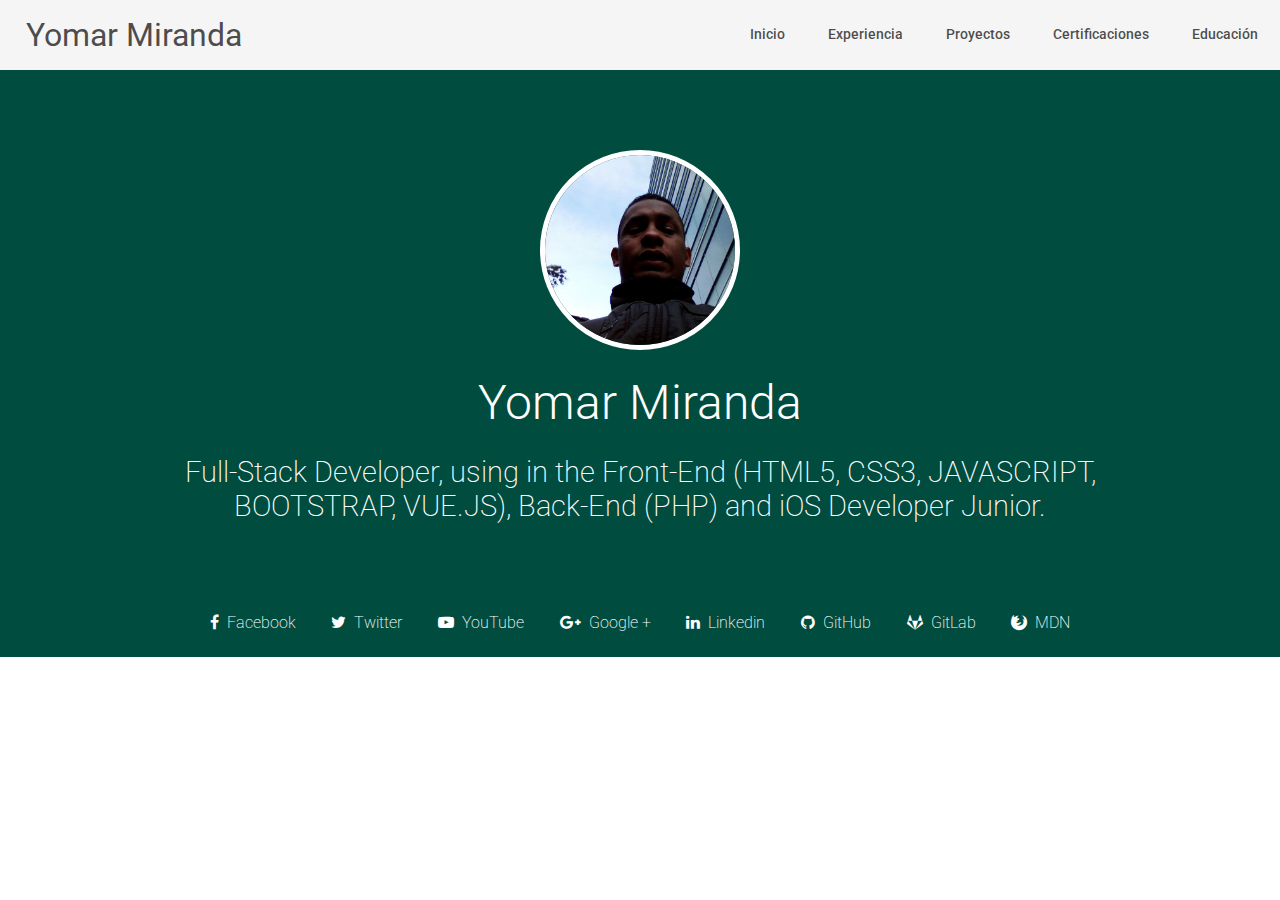
==== index.html @ 78ba44c2 "Cambiando flexbox por Grid, se renombraron algunas clases, se eliminó el margen que tenia el contene" ====
<!DOCTYPE html>
<html lang="es">
<head>
	<meta charset="utf-8">
	<meta http-equiv="X-UA-Compatible" content="IE=edge">
	<title>Yomar Miranda</title>
	<link rel="icon" href="images/favicon.ico" type="image/x-icon">
	<link rel="stylesheet" type="text/css" href="https://maxcdn.bootstrapcdn.com/font-awesome/4.7.0/css/font-awesome.min.css">
	<link href="https://fonts.googleapis.com/css?family=Roboto:100,100i,300,300i,400,400i,500,500i,700,700i,900,900i" rel="stylesheet">
	<link rel="stylesheet" href="css/style.css">
</head>
<body>
	<div class="container">
		<div class="nav">			
			<nav>
				<div class="logo">
					<a href="index.html">Yomar Miranda</a>				
				</div>

				<div class="menu">
					<ul>
						<li><a href="index.html">Inicio</a></li>
						<li><a href="experiencia.html">Experiencia</a></li>
						<li><a href="proyectos.html">Proyectos</a></li>
						<li><a href="certificaciones.html">Certificaciones</a></li>
						<li><a href="educacion.html">Educación</a></li>
					</ul>				
				</div>
			</nav>
		</div>

		<div class="main">
			<section class="content content-intro">
				<img src="images/perfil.jpg" alt="Yomar Miranda" class="intro-img">
				<h1 class="intro-titulo">Yomar Miranda</h1>
				<p class="intro-descripcion">
					Full-Stack Developer, using in the Front-End (HTML5, CSS3, JAVASCRIPT, BOOTSTRAP, VUE.JS), Back-End (PHP) and iOS Developer Junior.
				</p>
			</section>
		</div>

		<div class="footer">
			<footer>
				<div class="redes">
					<a href="https://www.facebook.com/yomar3092" target="_blank">
						<i class="fa fa-facebook" aria-hidden="true">&nbsp;</i>
						Facebook
					</a>

					<a href="https://twitter.com/yomar3092" target="_blank">
						<i class="fa fa-twitter" aria-hidden="true">&nbsp;</i>
						Twitter
					</a>

					<a href="https://www.youtube.com/yomar3092" target="_blank">
						<i class="fa fa-youtube-play" aria-hidden="true">&nbsp;</i>
						YouTube
					</a>

					<a href="https://plus.google.com/u/0/+yomar3092" target="_blank">
						<i class="fa fa-google-plus" aria-hidden="true">&nbsp;</i>
						Google +
					</a>

					<a href="https://www.linkedin.com/in/yomar-miranda-7059a141/" target="_blank">
						<i class="fa fa-linkedin" aria-hidden="true">&nbsp;</i>
						Linkedin
					</a>

					<a href="https://github.com/yomar-dev" target="_blank">
						<i class="fa fa-github" aria-hidden="true">&nbsp;</i>
						GitHub
					</a>

					<a href="https://gitlab.com/yomar_dev" target="_blank">
						<i class="fa fa-gitlab" aria-hidden="true">&nbsp;</i>
						GitLab
					</a>

					<a href="https://developer.mozilla.org/es/profiles/yomar-dev/" target="_blank">
						<i class="fa fa-firefox" aria-hidden="true">&nbsp;</i>
						MDN
					</a>
				</div>
			</footer>
		</div>
	</div>
</body>
</html>
---- css/style.css ----
*{
	font-family: 'Roboto', sans-serif;
	margin: 0;
	padding: 0;
	box-sizing: border-box;
}

body{
	min-height: 100vh;
}

a{
	text-decoration: none;
}

.container{
	display: grid;
	grid-template-rows: 70px 1fr 70px;
}

nav{
	background: #f5f5f5;
	display: flex;
	justify-content: space-between;
	align-items: center;
}

.logo{
	margin-left: 2%;	
}

.logo a{
	color: rgba(0, 0, 0, .7);
	font-size: 2em;
	font-weight: 400;
}

.menu ul{
	display: flex;
	list-style: none;
	line-height: 70px;
}

.menu ul li{
	font-size: .9em;
}

.menu li a{
	color: rgba(0, 0, 0, .7);
	font-weight: 500;
	display: inline-block;
	padding: 0 1.5em;
}

.menu li a:hover{
	background: rgba(0, 0, 0, .1);
	transition: background-color .3s;
}

.menu-active{
	background: rgba(0, 0, 0, .1);
}

.content-intro{
	background-color: #004d40;
	color: #fff;
	display: flex;
	justify-content: center;
	align-items: center;
	flex-direction: column;
	padding: 5em 0 4em 0;
}

.intro-img{
	align-self: center;
	border-radius: 50%;
	border: 5px solid #fff;
	height: 200px;
	width: 200px;
}

.intro-titulo{
	font-weight: 300;
	font-size: 3em;
	margin: .5em 0;
}

.intro-descripcion{
	font-size: 1.8em;
	font-weight: 200;
	text-align: center;
	width: 80%;
}

.content-cards{
	color: rgba(0, 0, 0, .8);
	margin-top: 70px;
	display: flex;
	justify-content: center;
	align-items: center;
	flex-direction: column;
}

.content-cards h2{
	font-weight: 300;
	font-size: 2em;
	margin-top: 1em;
}

.content-cards h2 i{
	font-weight: 300;
}

article.card-content{
	background: #fafafa;
	border-radius: 4px;
	box-shadow: 0 2px 5px 0 rgba(0, 0, 0, .16), 0 2px 10px 0 rgba(0, 0, 0, .12);
	margin: 1.5em 0;
	padding: 1.5em;
	width: 70%;
}

.card-title,
.card-company,
.card-date,
.card-description{
	padding-bottom: 8px;
}

.card-title{
	font-weight: 300;
	font-size: 24px;
	line-height: 28px;
}

.card-company{
	font-weight: 400;
	font-size: 24px;
	line-height: 28px;
}

.card-company a{
	color: #000;	
}

.card-date{
	font-weight: 300;
	text-transform: uppercase;
}

.card-description{
	font-weight: 300;
	font-size: 15px;
	line-height: 24px;
}


footer{
	background-color: #004d40;
	display: flex;
	justify-content: center;
}

footer .redes{
	/*background: rgba(0, 0, 0, .1);*/
	display: flex;
	justify-content: space-around;
	align-items: center;
	height: 70px;
	width: 70%;
}

footer a, footer i{
	color: #fff;
	font-weight: 200;
	font-size:1em;
}
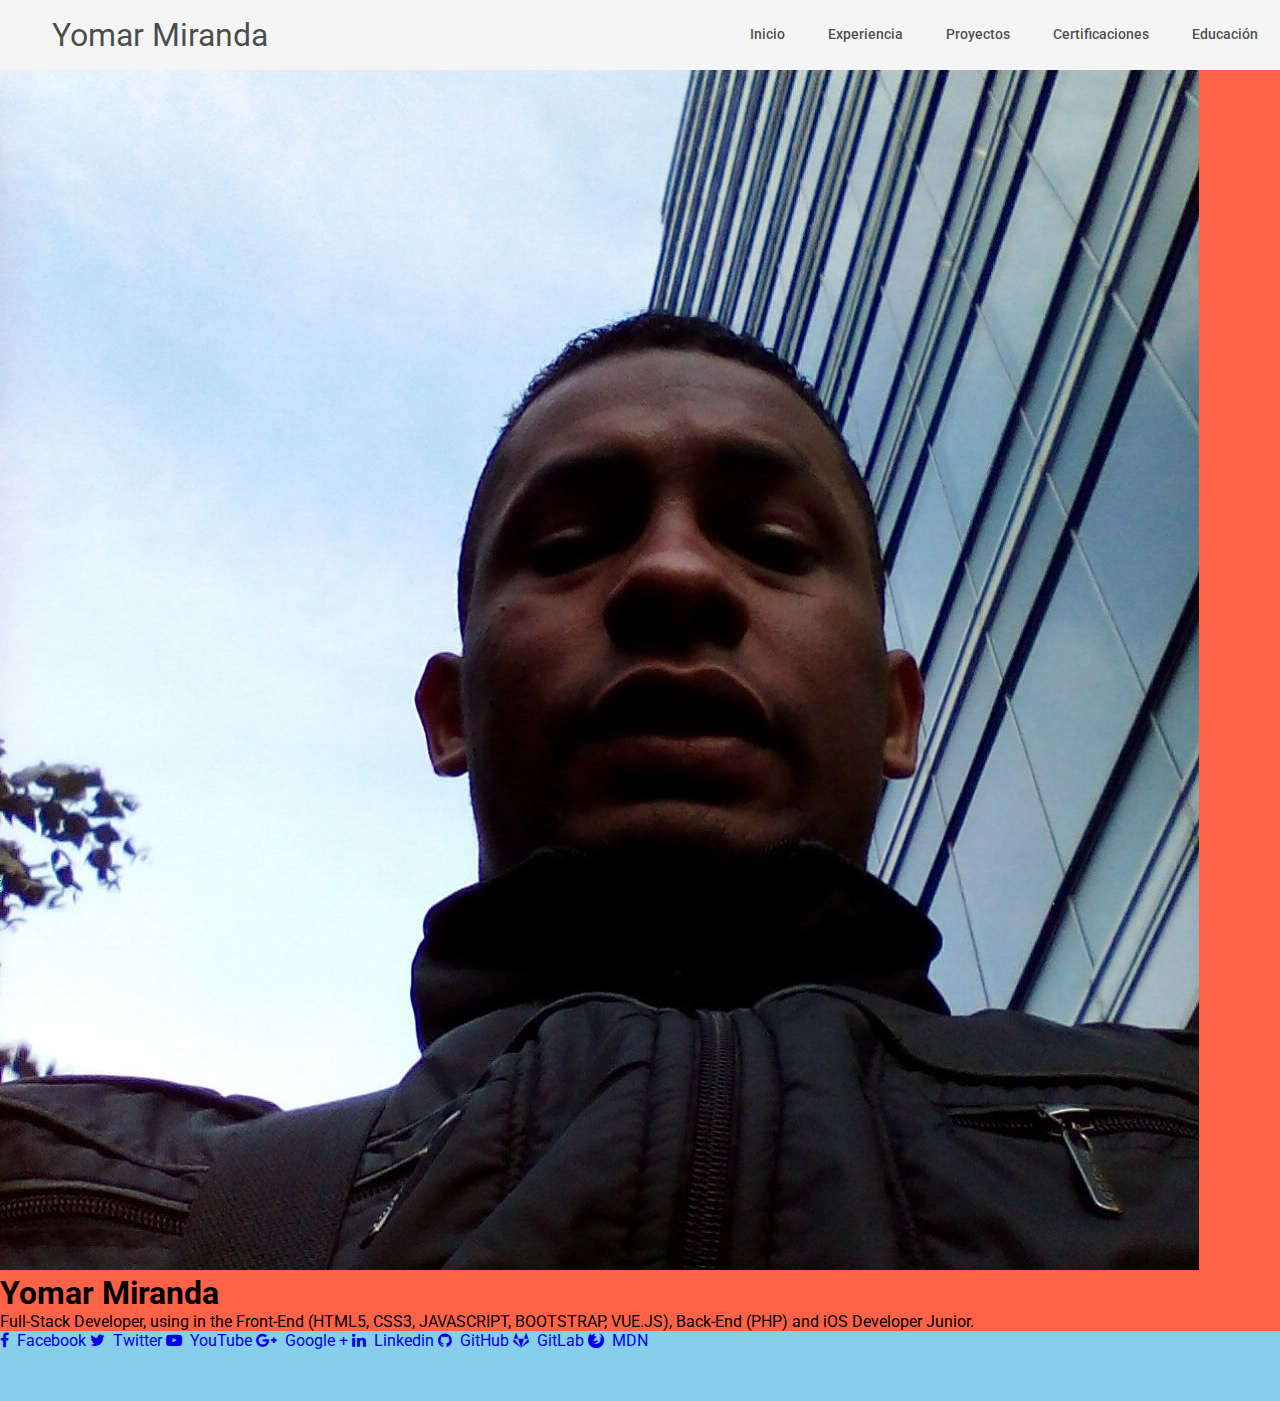
==== commit 94185c71: "Ajustando el menú." ====
--- a/index.html
+++ b/index.html
@@ -10,26 +10,24 @@
 	<link rel="stylesheet" href="css/style.css">
 </head>
 <body>
-	<div class="container">
-		<div class="nav">			
-			<nav>
-				<div class="logo">
-					<a href="index.html">Yomar Miranda</a>				
-				</div>
+	<div class="container">		
+		<nav class="nav">
+			<div class="logo">
+				<a href="index.html">Yomar Miranda</a>				
+			</div>
 
-				<div class="menu">
-					<ul>
-						<li><a href="index.html">Inicio</a></li>
-						<li><a href="experiencia.html">Experiencia</a></li>
-						<li><a href="proyectos.html">Proyectos</a></li>
-						<li><a href="certificaciones.html">Certificaciones</a></li>
-						<li><a href="educacion.html">Educación</a></li>
-					</ul>				
-				</div>
-			</nav>
-		</div>
+			<div class="menu">
+				<ul>
+					<li><a href="index.html">Inicio</a></li>
+					<li><a href="experiencia.html">Experiencia</a></li>
+					<li><a href="proyectos.html">Proyectos</a></li>
+					<li><a href="certificaciones.html">Certificaciones</a></li>
+					<li><a href="educacion.html">Educación</a></li>
+				</ul>				
+			</div>
+		</nav>
 
-		<div class="main">
+		<main class="main">
 			<section class="content content-intro">
 				<img src="images/perfil.jpg" alt="Yomar Miranda" class="intro-img">
 				<h1 class="intro-titulo">Yomar Miranda</h1>
@@ -37,53 +35,51 @@
 					Full-Stack Developer, using in the Front-End (HTML5, CSS3, JAVASCRIPT, BOOTSTRAP, VUE.JS), Back-End (PHP) and iOS Developer Junior.
 				</p>
 			</section>
-		</div>
+		</main>
 
-		<div class="footer">
-			<footer>
-				<div class="redes">
-					<a href="https://www.facebook.com/yomar3092" target="_blank">
-						<i class="fa fa-facebook" aria-hidden="true">&nbsp;</i>
-						Facebook
-					</a>
+		<footer class="footer">
+			<div class="redes">
+				<a href="https://www.facebook.com/yomar3092" target="_blank">
+					<i class="fa fa-facebook" aria-hidden="true">&nbsp;</i>
+					Facebook
+				</a>
 
-					<a href="https://twitter.com/yomar3092" target="_blank">
-						<i class="fa fa-twitter" aria-hidden="true">&nbsp;</i>
-						Twitter
-					</a>
+				<a href="https://twitter.com/yomar3092" target="_blank">
+					<i class="fa fa-twitter" aria-hidden="true">&nbsp;</i>
+					Twitter
+				</a>
 
-					<a href="https://www.youtube.com/yomar3092" target="_blank">
-						<i class="fa fa-youtube-play" aria-hidden="true">&nbsp;</i>
-						YouTube
-					</a>
+				<a href="https://www.youtube.com/yomar3092" target="_blank">
+					<i class="fa fa-youtube-play" aria-hidden="true">&nbsp;</i>
+					YouTube
+				</a>
 
-					<a href="https://plus.google.com/u/0/+yomar3092" target="_blank">
-						<i class="fa fa-google-plus" aria-hidden="true">&nbsp;</i>
-						Google +
-					</a>
+				<a href="https://plus.google.com/u/0/+yomar3092" target="_blank">
+					<i class="fa fa-google-plus" aria-hidden="true">&nbsp;</i>
+					Google +
+				</a>
 
-					<a href="https://www.linkedin.com/in/yomar-miranda-7059a141/" target="_blank">
-						<i class="fa fa-linkedin" aria-hidden="true">&nbsp;</i>
-						Linkedin
-					</a>
+				<a href="https://www.linkedin.com/in/yomar-miranda-7059a141/" target="_blank">
+					<i class="fa fa-linkedin" aria-hidden="true">&nbsp;</i>
+					Linkedin
+				</a>
 
-					<a href="https://github.com/yomar-dev" target="_blank">
-						<i class="fa fa-github" aria-hidden="true">&nbsp;</i>
-						GitHub
-					</a>
+				<a href="https://github.com/yomar-dev" target="_blank">
+					<i class="fa fa-github" aria-hidden="true">&nbsp;</i>
+					GitHub
+				</a>
 
-					<a href="https://gitlab.com/yomar_dev" target="_blank">
-						<i class="fa fa-gitlab" aria-hidden="true">&nbsp;</i>
-						GitLab
-					</a>
+				<a href="https://gitlab.com/yomar_dev" target="_blank">
+					<i class="fa fa-gitlab" aria-hidden="true">&nbsp;</i>
+					GitLab
+				</a>
 
-					<a href="https://developer.mozilla.org/es/profiles/yomar-dev/" target="_blank">
-						<i class="fa fa-firefox" aria-hidden="true">&nbsp;</i>
-						MDN
-					</a>
-				</div>
-			</footer>
-		</div>
+				<a href="https://developer.mozilla.org/es/profiles/yomar-dev/" target="_blank">
+					<i class="fa fa-firefox" aria-hidden="true">&nbsp;</i>
+					MDN
+				</a>
+			</div>
+		</footer>
 	</div>
 </body>
 </html>--- a/css/style.css
+++ b/css/style.css
@@ -16,17 +16,35 @@
 .container{
 	display: grid;
 	grid-template-rows: 70px 1fr 70px;
+	grid-template-areas: 'nav' 'main' 'footer';
 }
 
-nav{
-	background: #f5f5f5;
-	display: flex;
-	justify-content: space-between;
-	align-items: center;
+.nav{
+	grid-area: nav;
 }
 
+.main{
+	grid-area: main;
+	background: tomato;
+}
+
+.footer{
+	grid-area: footer;
+	background: skyblue;
+}
+
+.nav{
+	background: #f5f5f5;
+	display: grid;
+	grid-template-columns: 1fr 3fr;
+	grid-auto-rows: 70px;
+}
+
+
 .logo{
-	margin-left: 2%;	
+	display: flex;
+	align-items: center;
+	justify-content: center;
 }
 
 .logo a{
@@ -37,6 +55,7 @@
 
 .menu ul{
 	display: flex;
+	justify-content: flex-end;
 	list-style: none;
 	line-height: 70px;
 }
@@ -60,7 +79,7 @@
 .menu-active{
 	background: rgba(0, 0, 0, .1);
 }
-
+/*
 .content-intro{
 	background-color: #004d40;
 	color: #fff;
@@ -162,11 +181,9 @@
 }
 
 footer .redes{
-	/*background: rgba(0, 0, 0, .1);*/
 	display: flex;
 	justify-content: space-around;
 	align-items: center;
-	height: 70px;
 	width: 70%;
 }
 
@@ -174,4 +191,4 @@
 	color: #fff;
 	font-weight: 200;
 	font-size:1em;
-}+}*/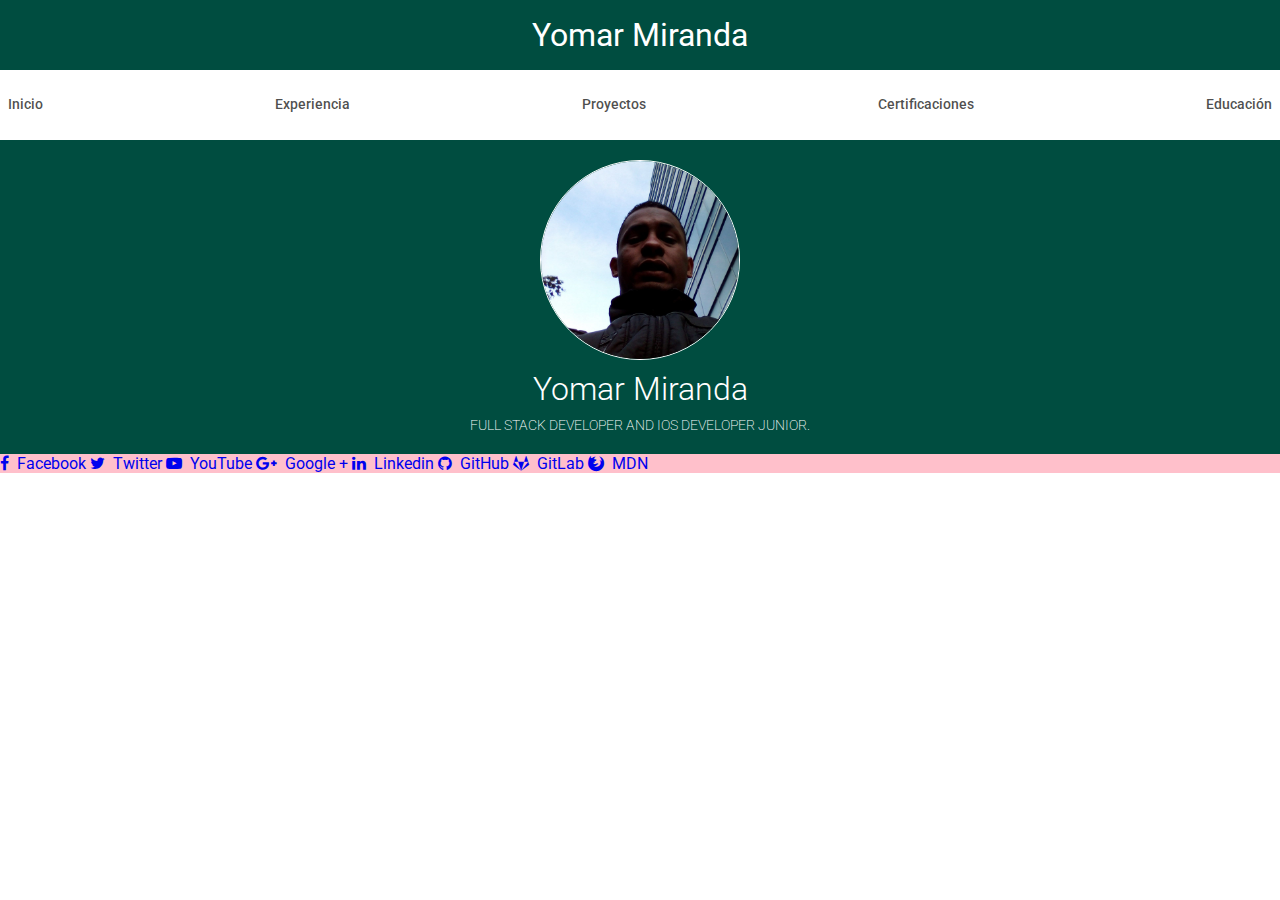
==== commit 0731607b: "Main versión móvil - width: 300px" ====
--- a/index.html
+++ b/index.html
@@ -32,7 +32,7 @@
 				<img src="images/perfil.jpg" alt="Yomar Miranda" class="intro-img">
 				<h1 class="intro-titulo">Yomar Miranda</h1>
 				<p class="intro-descripcion">
-					Full-Stack Developer, using in the Front-End (HTML5, CSS3, JAVASCRIPT, BOOTSTRAP, VUE.JS), Back-End (PHP) and iOS Developer Junior.
+					Full stack developer and iOS developer junior.
 				</p>
 			</section>
 		</main>
--- a/css/style.css
+++ b/css/style.css
@@ -13,13 +13,88 @@
 	text-decoration: none;
 }
 
+img{
+	width: 100%;
+}
+
 .container{
-	display: grid;
+	/*display: grid;
 	grid-template-rows: 70px 1fr 70px;
-	grid-template-areas: 'nav' 'main' 'footer';
-}
-
-.nav{
+	grid-template-areas: 'nav' 'main' 'footer';*/
+}
+
+.logo{
+	background-color: #004d40;
+	display: flex;
+	justify-content: center;
+	align-items: center;
+	height: 70px;
+}
+
+.logo a{
+	/*color: rgba(0, 0, 0, .7);*/
+	color: #fff;
+	font-size: 2em;
+	font-weight: 400;
+}
+
+.menu ul{
+	display: flex;
+	justify-content: space-between;
+	list-style: none;
+	line-height: 70px;
+	padding: 0 .5em;
+}
+
+.menu ul li{
+	font-size: .9em;
+}
+
+.menu li a{
+	color: rgba(0, 0, 0, .7);
+	font-weight: 500;
+	display: inline-block;
+}
+
+.content-intro{
+	background-color: #004d40;
+	color: #fff;
+	display: flex;
+	align-items: center;
+	flex-direction: column;
+	justify-content: center;
+	padding: 20px 0;
+}
+
+.intro-img{
+	border: 1px solid #fff;
+	border-radius: 50%;
+	height: 200px;
+	width: 200px;
+}
+
+.intro-titulo{
+	font-weight: 300;
+	font-size: 2em;
+	margin: .3em 0;
+}
+
+.intro-descripcion{
+	font-size: .9em;
+	font-weight: 200;
+	text-align: center;
+	width: 80%;
+	text-transform: uppercase;
+}
+/* Start */
+
+/*
+
+
+*/
+/* End */
+
+/*.nav{
 	grid-area: nav;
 }
 
@@ -40,37 +115,6 @@
 	grid-auto-rows: 70px;
 }
 
-
-.logo{
-	display: flex;
-	align-items: center;
-	justify-content: center;
-}
-
-.logo a{
-	color: rgba(0, 0, 0, .7);
-	font-size: 2em;
-	font-weight: 400;
-}
-
-.menu ul{
-	display: flex;
-	justify-content: flex-end;
-	list-style: none;
-	line-height: 70px;
-}
-
-.menu ul li{
-	font-size: .9em;
-}
-
-.menu li a{
-	color: rgba(0, 0, 0, .7);
-	font-weight: 500;
-	display: inline-block;
-	padding: 0 1.5em;
-}
-
 .menu li a:hover{
 	background: rgba(0, 0, 0, .1);
 	transition: background-color .3s;
@@ -78,38 +122,38 @@
 
 .menu-active{
 	background: rgba(0, 0, 0, .1);
+}*/
+
+@media screen and (min-width: 320px) {
+	.footer{
+		background: red;
+	}
+}
+
+@media screen and (min-width: 480px) {
+	.footer{
+		background: purple;
+	}
+}
+
+@media screen and (min-width: 768px) {
+	.footer{
+		background: green;
+	}
+} 
+
+@media screen and (min-width: 992px) {
+	.footer{
+		background: yellow;
+	}
+} 
+
+@media screen and (min-width: 1200px) {
+	.footer{
+		background: pink;
+	}
 }
 /*
-.content-intro{
-	background-color: #004d40;
-	color: #fff;
-	display: flex;
-	justify-content: center;
-	align-items: center;
-	flex-direction: column;
-	padding: 5em 0 4em 0;
-}
-
-.intro-img{
-	align-self: center;
-	border-radius: 50%;
-	border: 5px solid #fff;
-	height: 200px;
-	width: 200px;
-}
-
-.intro-titulo{
-	font-weight: 300;
-	font-size: 3em;
-	margin: .5em 0;
-}
-
-.intro-descripcion{
-	font-size: 1.8em;
-	font-weight: 200;
-	text-align: center;
-	width: 80%;
-}
 
 .content-cards{
 	color: rgba(0, 0, 0, .8);
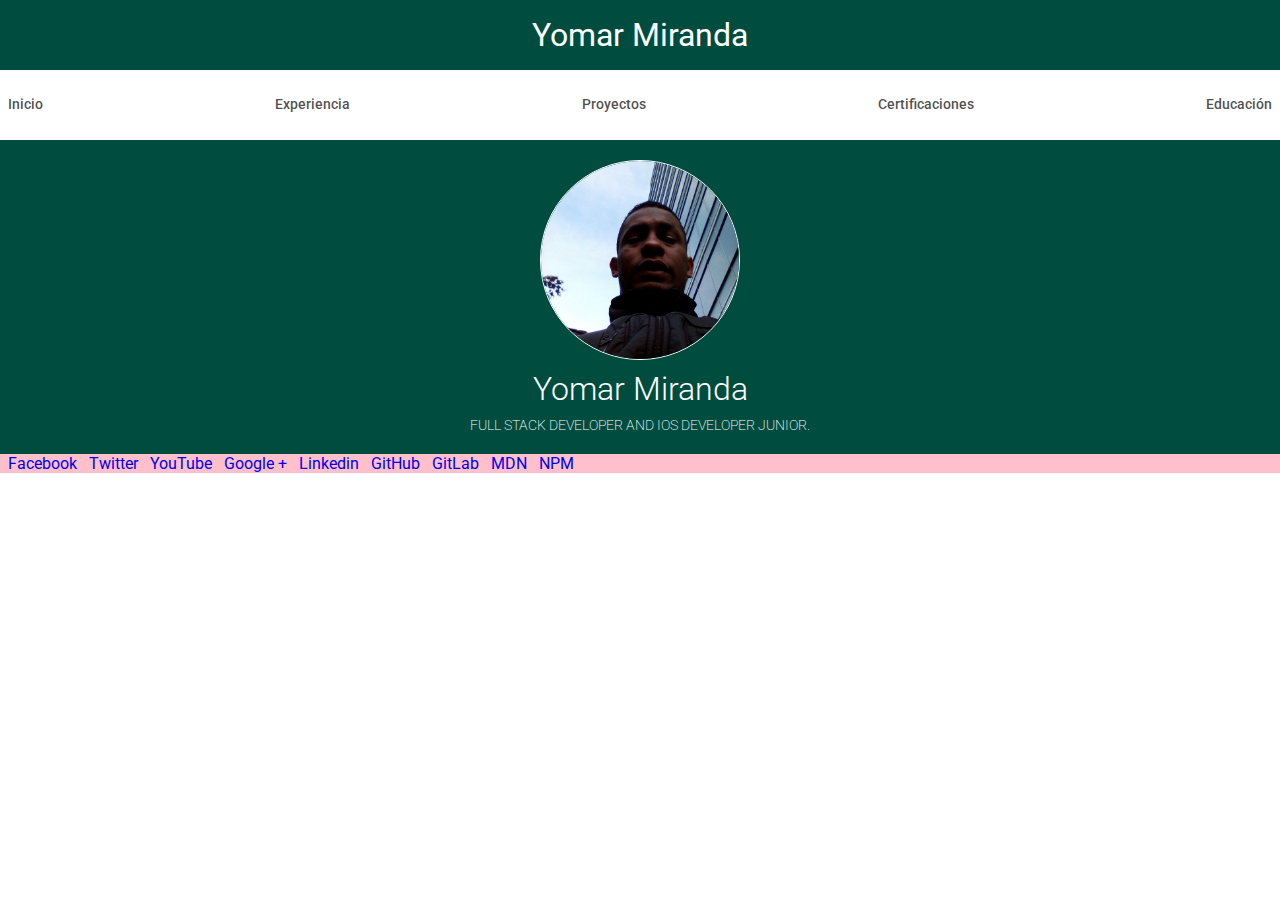
==== commit 7979ece6: "Llamando la nueva versión de font awesome y utilizando las nuevas clases que nos ofrece para los ico" ====
--- a/index.html
+++ b/index.html
@@ -5,7 +5,8 @@
 	<meta http-equiv="X-UA-Compatible" content="IE=edge">
 	<title>Yomar Miranda</title>
 	<link rel="icon" href="images/favicon.ico" type="image/x-icon">
-	<link rel="stylesheet" type="text/css" href="https://maxcdn.bootstrapcdn.com/font-awesome/4.7.0/css/font-awesome.min.css">
+	<!-- <link rel="stylesheet" type="text/css" href="https://maxcdn.bootstrapcdn.com/font-awesome/4.7.0/css/font-awesome.min.css"> -->
+	<link rel="stylesheet" href="https://use.fontawesome.com/releases/v5.2.0/css/all.css" integrity="sha384-hWVjflwFxL6sNzntih27bfxkr27PmbbK/iSvJ+a4+0owXq79v+lsFkW54bOGbiDQ" crossorigin="anonymous">
 	<link href="https://fonts.googleapis.com/css?family=Roboto:100,100i,300,300i,400,400i,500,500i,700,700i,900,900i" rel="stylesheet">
 	<link rel="stylesheet" href="css/style.css">
 </head>
@@ -40,43 +41,48 @@
 		<footer class="footer">
 			<div class="redes">
 				<a href="https://www.facebook.com/yomar3092" target="_blank">
-					<i class="fa fa-facebook" aria-hidden="true">&nbsp;</i>
+					<i class="fab fa-facebook" aria-hidden="true">&nbsp;</i>
 					Facebook
 				</a>
 
 				<a href="https://twitter.com/yomar3092" target="_blank">
-					<i class="fa fa-twitter" aria-hidden="true">&nbsp;</i>
+					<i class="fab fa-twitter" aria-hidden="true">&nbsp;</i>
 					Twitter
 				</a>
 
 				<a href="https://www.youtube.com/yomar3092" target="_blank">
-					<i class="fa fa-youtube-play" aria-hidden="true">&nbsp;</i>
+					<i class="fab fa-youtube-play" aria-hidden="true">&nbsp;</i>
 					YouTube
 				</a>
 
 				<a href="https://plus.google.com/u/0/+yomar3092" target="_blank">
-					<i class="fa fa-google-plus" aria-hidden="true">&nbsp;</i>
+					<i class="fab fa-google-plus" aria-hidden="true">&nbsp;</i>
 					Google +
 				</a>
 
 				<a href="https://www.linkedin.com/in/yomar-miranda-7059a141/" target="_blank">
-					<i class="fa fa-linkedin" aria-hidden="true">&nbsp;</i>
+					<i class="fab fa-linkedin" aria-hidden="true">&nbsp;</i>
 					Linkedin
 				</a>
 
 				<a href="https://github.com/yomar-dev" target="_blank">
-					<i class="fa fa-github" aria-hidden="true">&nbsp;</i>
+					<i class="fab fa-github" aria-hidden="true">&nbsp;</i>
 					GitHub
 				</a>
 
 				<a href="https://gitlab.com/yomar_dev" target="_blank">
-					<i class="fa fa-gitlab" aria-hidden="true">&nbsp;</i>
+					<i class="fab fa-gitlab" aria-hidden="true">&nbsp;</i>
 					GitLab
 				</a>
 
 				<a href="https://developer.mozilla.org/es/profiles/yomar-dev/" target="_blank">
-					<i class="fa fa-firefox" aria-hidden="true">&nbsp;</i>
+					<i class="fab fa-firefox" aria-hidden="true">&nbsp;</i>
 					MDN
+				</a>
+
+				<a href="https://www.npmjs.com/~yomar_dev" target="_blank">
+					<i class="fab fa-npm" aria-hidden="true">&nbsp;</i>
+					NPM
 				</a>
 			</div>
 		</footer>
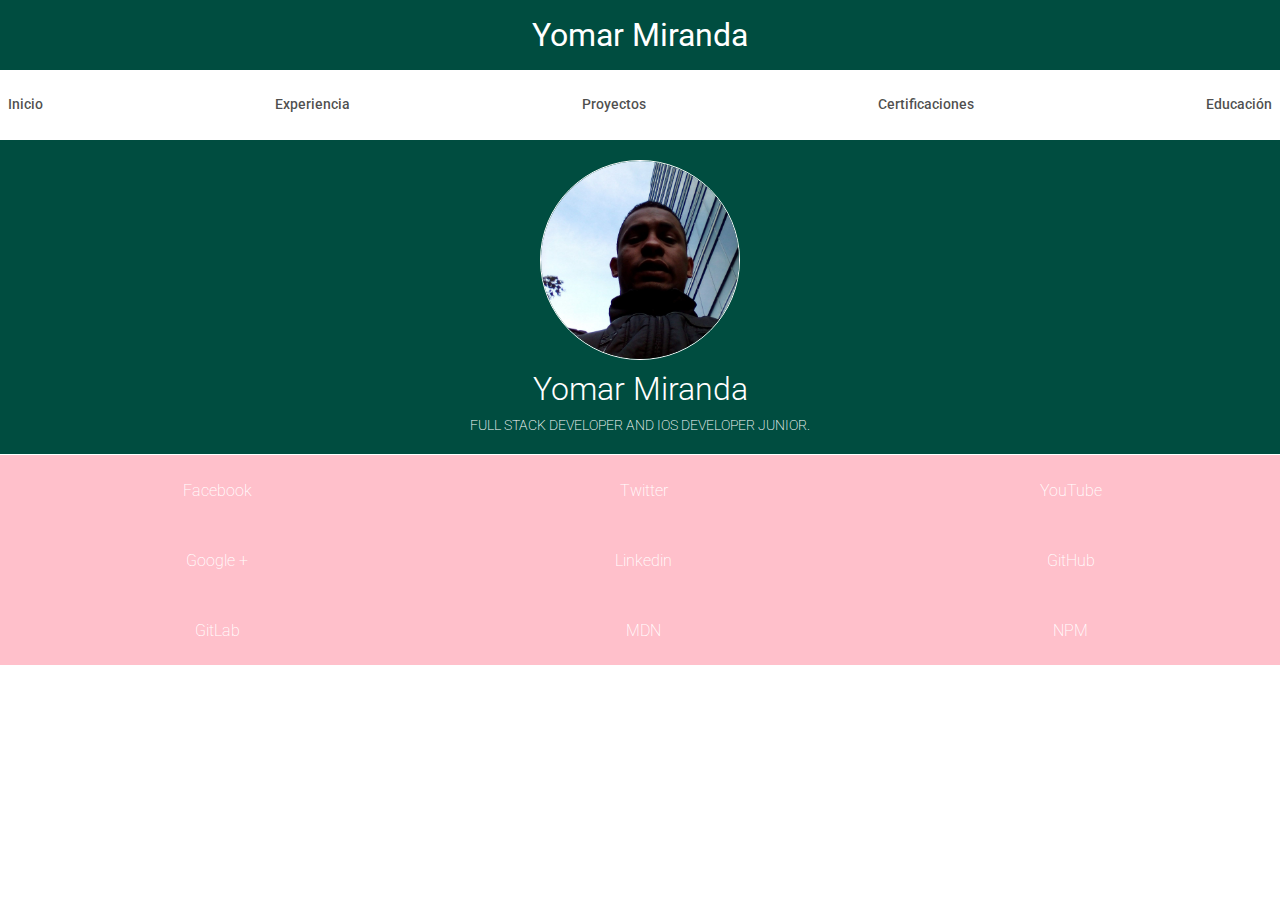
==== commit 23ff2eef: "Footer versión móvil - width: 300px" ====
--- a/index.html
+++ b/index.html
@@ -51,7 +51,7 @@
 				</a>
 
 				<a href="https://www.youtube.com/yomar3092" target="_blank">
-					<i class="fab fa-youtube-play" aria-hidden="true">&nbsp;</i>
+					<i class="fab fa-youtube" aria-hidden="true">&nbsp;</i>
 					YouTube
 				</a>
 
--- a/css/style.css
+++ b/css/style.css
@@ -86,6 +86,39 @@
 	width: 80%;
 	text-transform: uppercase;
 }
+
+/*footer{
+	background-color: #004d40;
+	display: flex;
+	justify-content: center;
+}
+
+footer .redes{
+	display: flex;
+	justify-content: space-around;
+	align-items: center;
+	width: 70%;
+}*/
+
+.footer{
+	background: #004d40;
+	border-top: 1px solid #fff;
+}
+
+.redes{
+	display: grid;
+	grid-template-columns: 1fr 1fr 1fr;
+	grid-template-rows: 70px 70px 70px;
+	justify-content: center;
+	align-items: center;
+	text-align: center;
+}
+
+.redes a, .redes i{
+	color: #fff;
+	font-weight: 200;
+	font-size:1em;
+}
 /* Start */
 
 /*
@@ -125,9 +158,7 @@
 }*/
 
 @media screen and (min-width: 320px) {
-	.footer{
-		background: red;
-	}
+	
 }
 
 @media screen and (min-width: 480px) {
@@ -216,23 +247,4 @@
 	font-size: 15px;
 	line-height: 24px;
 }
-
-
-footer{
-	background-color: #004d40;
-	display: flex;
-	justify-content: center;
-}
-
-footer .redes{
-	display: flex;
-	justify-content: space-around;
-	align-items: center;
-	width: 70%;
-}
-
-footer a, footer i{
-	color: #fff;
-	font-weight: 200;
-	font-size:1em;
-}*/+*/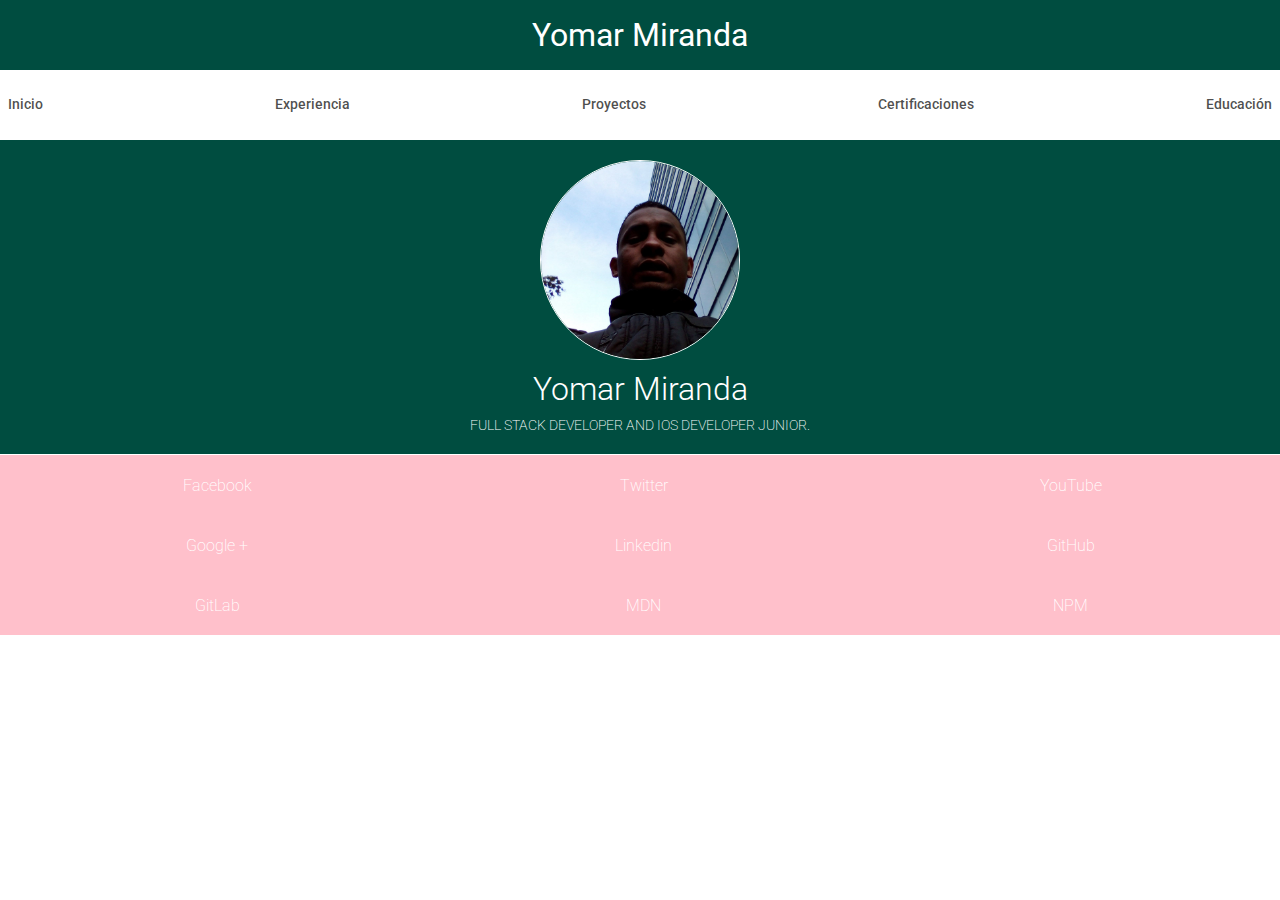
==== commit 7100b64e: "Se cambió el tamaño los items del footer y se agrego el meta view port para poder trabajar con dispo" ====
--- a/index.html
+++ b/index.html
@@ -3,6 +3,7 @@
 <head>
 	<meta charset="utf-8">
 	<meta http-equiv="X-UA-Compatible" content="IE=edge">
+	<meta name="viewport" content="width=device-width, user-scalable=no, initial-scale=1.0, maximum-scale=1.0, minimum-scale=1.0">
 	<title>Yomar Miranda</title>
 	<link rel="icon" href="images/favicon.ico" type="image/x-icon">
 	<!-- <link rel="stylesheet" type="text/css" href="https://maxcdn.bootstrapcdn.com/font-awesome/4.7.0/css/font-awesome.min.css"> -->
--- a/css/style.css
+++ b/css/style.css
@@ -108,7 +108,7 @@
 .redes{
 	display: grid;
 	grid-template-columns: 1fr 1fr 1fr;
-	grid-template-rows: 70px 70px 70px;
+	grid-template-rows: 60px 60px 60px;
 	justify-content: center;
 	align-items: center;
 	text-align: center;
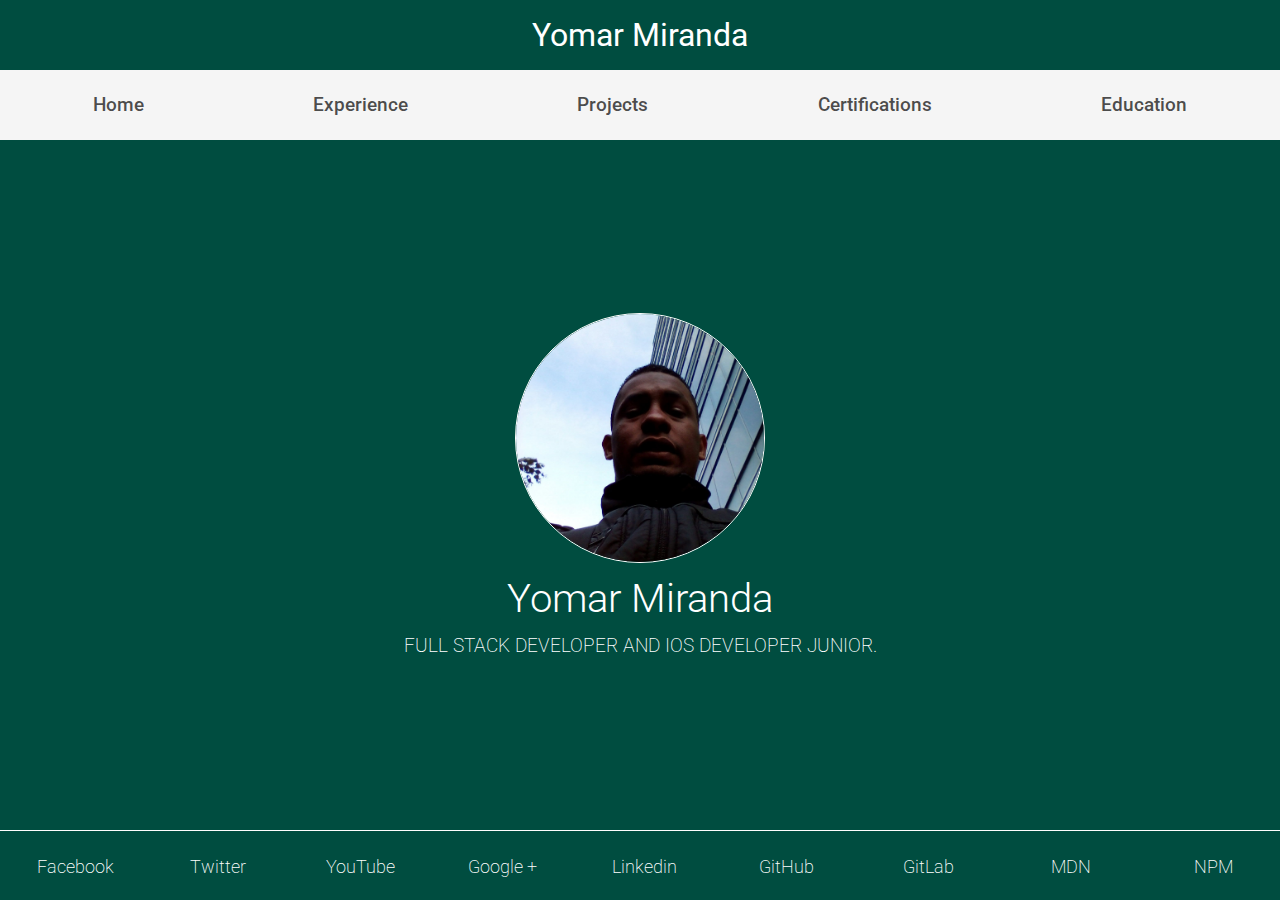
==== commit a939eee2: "Menú en Ingles." ====
--- a/index.html
+++ b/index.html
@@ -20,11 +20,11 @@
 
 			<div class="menu">
 				<ul>
-					<li><a href="index.html">Inicio</a></li>
-					<li><a href="experiencia.html">Experiencia</a></li>
-					<li><a href="proyectos.html">Proyectos</a></li>
-					<li><a href="certificaciones.html">Certificaciones</a></li>
-					<li><a href="educacion.html">Educación</a></li>
+					<li><a href="index.html">Home</a></li>
+					<li><a href="experiencia.html">Experience</a></li>
+					<li><a href="proyectos.html">Projects</a></li>
+					<li><a href="certificaciones.html">Certifications</a></li>
+					<li><a href="educacion.html">Education</a></li>
 				</ul>				
 			</div>
 		</nav>
--- a/css/style.css
+++ b/css/style.css
@@ -17,12 +17,6 @@
 	width: 100%;
 }
 
-.container{
-	/*display: grid;
-	grid-template-rows: 70px 1fr 70px;
-	grid-template-areas: 'nav' 'main' 'footer';*/
-}
-
 .logo{
 	background-color: #004d40;
 	display: flex;
@@ -32,13 +26,13 @@
 }
 
 .logo a{
-	/*color: rgba(0, 0, 0, .7);*/
 	color: #fff;
 	font-size: 2em;
 	font-weight: 400;
 }
 
 .menu ul{
+	background-color: #f5f5f5;
 	display: flex;
 	justify-content: space-between;
 	list-style: none;
@@ -47,7 +41,7 @@
 }
 
 .menu ul li{
-	font-size: .9em;
+	font-size: .8em;
 }
 
 .menu li a{
@@ -64,6 +58,7 @@
 	flex-direction: column;
 	justify-content: center;
 	padding: 20px 0;
+	height: 100%;
 }
 
 .intro-img{
@@ -83,22 +78,8 @@
 	font-size: .9em;
 	font-weight: 200;
 	text-align: center;
-	width: 80%;
 	text-transform: uppercase;
 }
-
-/*footer{
-	background-color: #004d40;
-	display: flex;
-	justify-content: center;
-}
-
-footer .redes{
-	display: flex;
-	justify-content: space-around;
-	align-items: center;
-	width: 70%;
-}*/
 
 .footer{
 	background: #004d40;
@@ -117,78 +98,12 @@
 .redes a, .redes i{
 	color: #fff;
 	font-weight: 200;
-	font-size:1em;
-}
-/* Start */
-
-/*
-
-
-*/
-/* End */
-
-/*.nav{
-	grid-area: nav;
-}
-
-.main{
-	grid-area: main;
-	background: tomato;
-}
-
-.footer{
-	grid-area: footer;
-	background: skyblue;
-}
-
-.nav{
-	background: #f5f5f5;
-	display: grid;
-	grid-template-columns: 1fr 3fr;
-	grid-auto-rows: 70px;
-}
-
-.menu li a:hover{
-	background: rgba(0, 0, 0, .1);
-	transition: background-color .3s;
-}
-
-.menu-active{
-	background: rgba(0, 0, 0, .1);
-}*/
-
-@media screen and (min-width: 320px) {
-	
-}
-
-@media screen and (min-width: 480px) {
-	.footer{
-		background: purple;
-	}
-}
-
-@media screen and (min-width: 768px) {
-	.footer{
-		background: green;
-	}
-} 
-
-@media screen and (min-width: 992px) {
-	.footer{
-		background: yellow;
-	}
-} 
-
-@media screen and (min-width: 1200px) {
-	.footer{
-		background: pink;
-	}
-}
-/*
+	font-size: 1em;
+}
 
 .content-cards{
 	color: rgba(0, 0, 0, .8);
-	margin-top: 70px;
+	margin: 20px 0;
 	display: flex;
 	justify-content: center;
 	align-items: center;
@@ -197,12 +112,7 @@
 
 .content-cards h2{
 	font-weight: 300;
-	font-size: 2em;
-	margin-top: 1em;
-}
-
-.content-cards h2 i{
-	font-weight: 300;
+	margin-bottom: 20px;
 }
 
 article.card-content{
@@ -211,7 +121,7 @@
 	box-shadow: 0 2px 5px 0 rgba(0, 0, 0, .16), 0 2px 10px 0 rgba(0, 0, 0, .12);
 	margin: 1.5em 0;
 	padding: 1.5em;
-	width: 70%;
+	width: 90%;
 }
 
 .card-title,
@@ -247,4 +157,114 @@
 	font-size: 15px;
 	line-height: 24px;
 }
-*/+
+.certificaciones{
+	
+}
+
+.certificaciones h2{
+	color: rgba(0, 0, 0, .8);
+	text-align: center;
+	font-weight: 300;
+	margin: 20px 0;
+}
+
+.certificaciones-cards{
+	display: grid;
+}
+
+.certificaciones-cards article.card-content{
+	margin: 1em auto;
+	width: 90%;
+}
+
+@media screen and (min-width: 320px) {
+	.certificaciones-cards{
+		grid-template-columns: 1fr;
+	}
+}
+
+@media screen and (min-width: 480px) {
+	.menu ul{
+		justify-content: space-around;
+	}
+
+	.menu ul li{
+		font-size: 1em;
+	}
+
+	.intro-descripcion{
+		font-size: 1em;
+	}
+
+	.certificaciones-cards{
+		grid-template-columns: 1fr 1fr;
+	}
+}
+
+@media screen and (min-width: 768px) {
+	.container{
+		display: grid;
+		grid-template-rows: 140px 1fr 70px;
+		grid-template-areas: 'nav' 'main' 'footer';
+		min-height: 100vh;
+	}
+
+	.menu ul li{
+		font-size: 1.2em;
+	}
+
+	.content-intro{
+		padding: 50px 0;
+	}
+
+	.redes{
+		grid-template-columns: repeat(9, 1fr);
+		grid-template-rows: 70px;
+	}
+
+	.redes a, .redes i{
+		font-size: .9em;
+	}
+
+	.certificaciones-cards{
+		grid-template-columns: 1fr 1fr 1fr;
+	}
+} 
+
+@media screen and (min-width: 992px) {
+	.intro-img{
+		height: 250px;
+		width: 250px;
+	}
+
+	.intro-titulo{
+		font-size: 2.5em;
+	}
+
+	.intro-descripcion{
+		font-size: 1.2em;
+	}
+
+	.redes a, .redes i{
+		font-size: 1em;
+	}
+
+	article.card-content{
+		width: 70%;
+	}
+
+	.certificaciones-cards{
+		grid-template-columns: 1fr 1fr 1fr 1fr;
+	}
+} 
+
+@media screen and (min-width: 1200px) {
+	article.card-content{
+		max-width: 900px;
+	}
+
+	.redes a, .redes i{
+		font-size: 1.1em;
+	}
+}